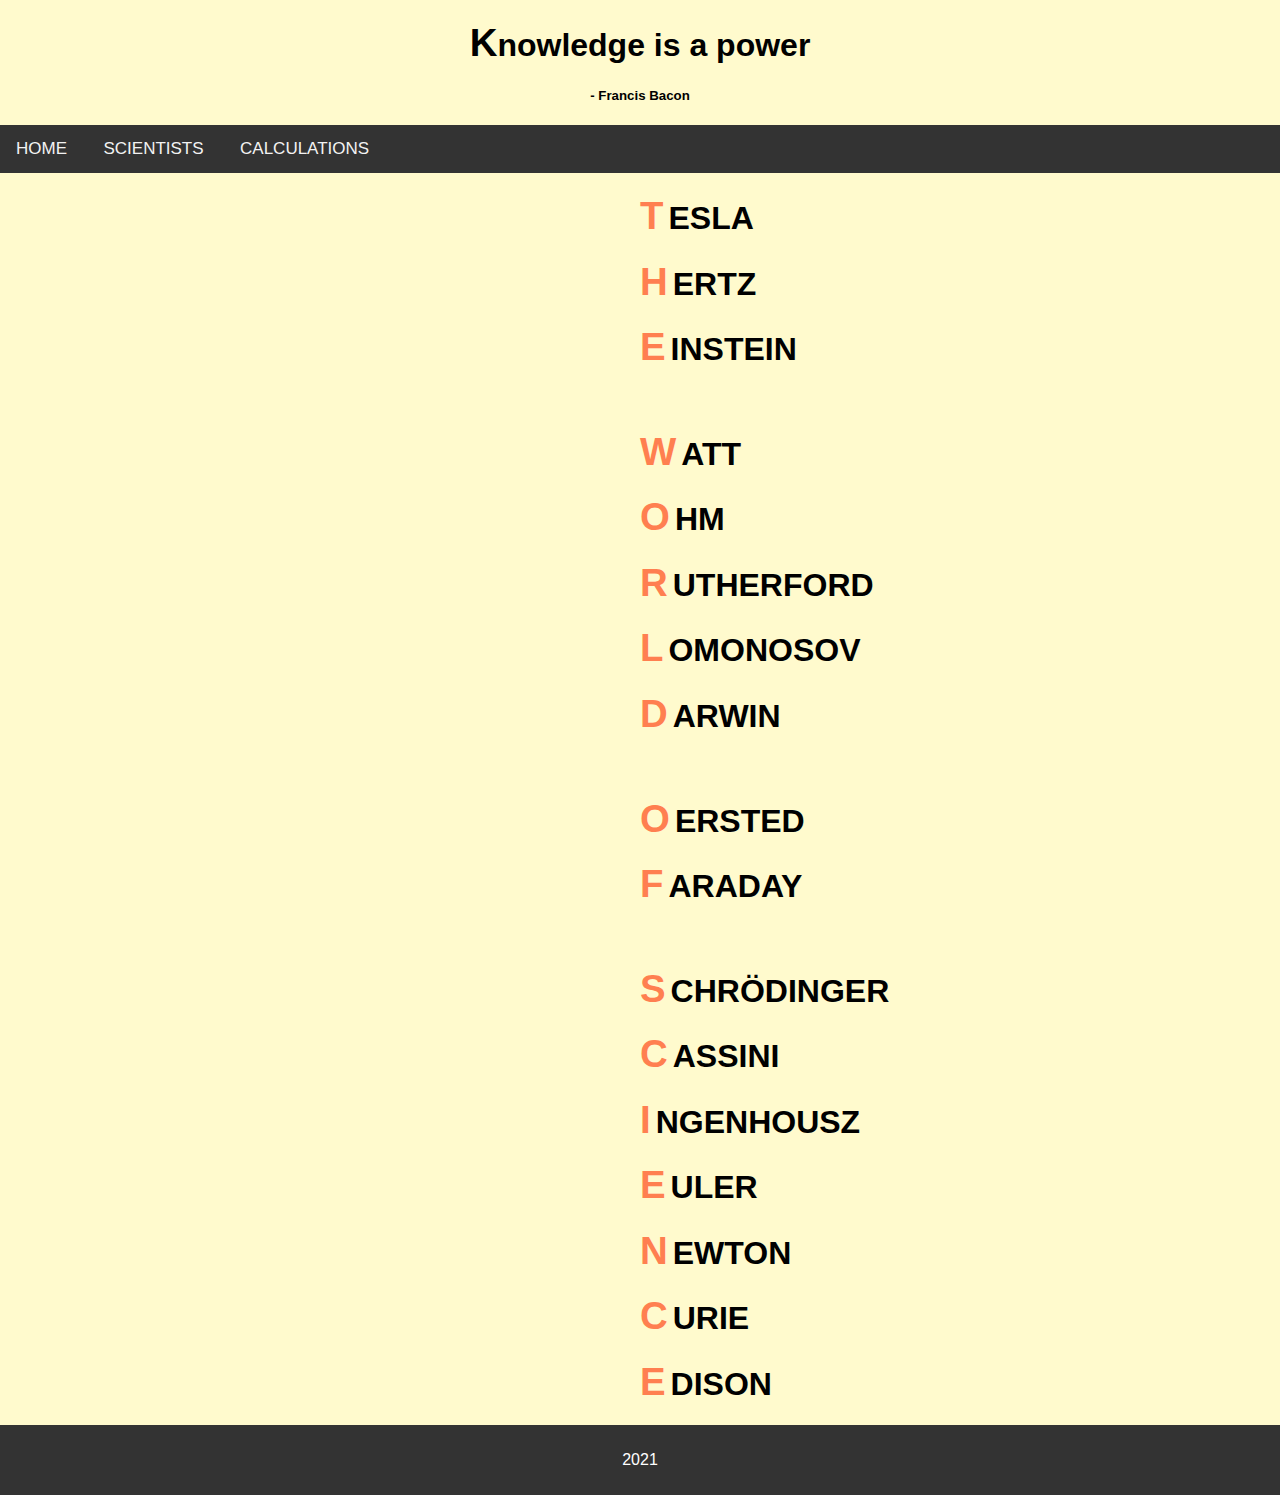
==== Projects/The world of science/index.html @ afb73f75 "The world of science - initial commit" ====
<!DOCTYPE html>
<html lang="en">

<head>
    <title>Home</title>
    <meta charset="utf-8">
    <meta name="viewport" content="width=device-width, initial-scale=1">
    <link rel="stylesheet" href="css/main.css">
    <link rel="stylesheet" href="css/index.css">
</head>

<body>
    <header>
        <blockquote>
            <h1>Knowledge is a power</h1>
            <h5>- Francis Bacon</h5>
        </blockquote>
    </header>
    <nav class="horizontal-nav">
        <a href="index.html">Home</a>
        <a href="html/scientists/schrödinger.html ">Scientists</a>
        <a href="html/calculations.html">Calculations</a>
    </nav>
    <main>
        <section>
            <h1>TESLA</h1>
            <h1>HERTZ</h1>
            <h1>EINSTEIN</h1>
            <br>
            <h1>WATT</h1>
            <h1>OHM</h1>
            <h1>RUTHERFORD</h1>
            <h1>LOMONOSOV</h1>
            <h1>DARWIN</h1>
            <br>
            <h1>OERSTED</h1>
            <h1>FARADAY</h1>
            <br>
            <h1>SCHRÖDINGER</h1>
            <h1>CASSINI</h1>
            <h1>INGENHOUSZ</h1>
            <h1>EULER</h1>
            <h1>NEWTON</h1>
            <h1>CURIE</h1>
            <h1>EDISON</h1>
        </section>
    </main>
    <footer>
        <p>2021</p>
    </footer>
</body>

</html>
---- Projects/The world of science/css/main.css ----
* {
    box-sizing: border-box;
}

html, body {
    height: 100%;
}

body {
    background-color: lemonchiffon;
    font-family: Arial, Helvetica, sans-serif;
    box-sizing: border-box;
    margin: 0;
}

.horizontal-nav {
    overflow: hidden;
    background-color: #333;
}

.horizontal-nav a {
    display: inline-block;
    color: #f2f2f2;
    text-align: center;
    padding: 14px 16px;
    text-decoration: none;
    text-transform: uppercase;
    font-size: 17px;
}

.horizontal-nav a:hover {
    background-color: #ddd;
    color: black;
}

main {
    margin: auto;
}

h1 {
    text-align: center;
}

h1::first-letter {
    font-size: larger;
}

h5 {
    text-align: center;
}

footer {
    width: 100%;
    text-align: center;
    background-color: #333;
    color: white;
    padding: 10px 12px;
}
---- Projects/The world of science/css/index.css ----
section {
    margin: auto;
    float: right;
    width: 50%;
}

footer {
    clear: both;
}

section h1 {
    text-align: left;
    text-transform: lowercase;
    text-transform: capitalize;
}

section h1::first-letter {
    letter-spacing: 5px;
    color: coral;
}
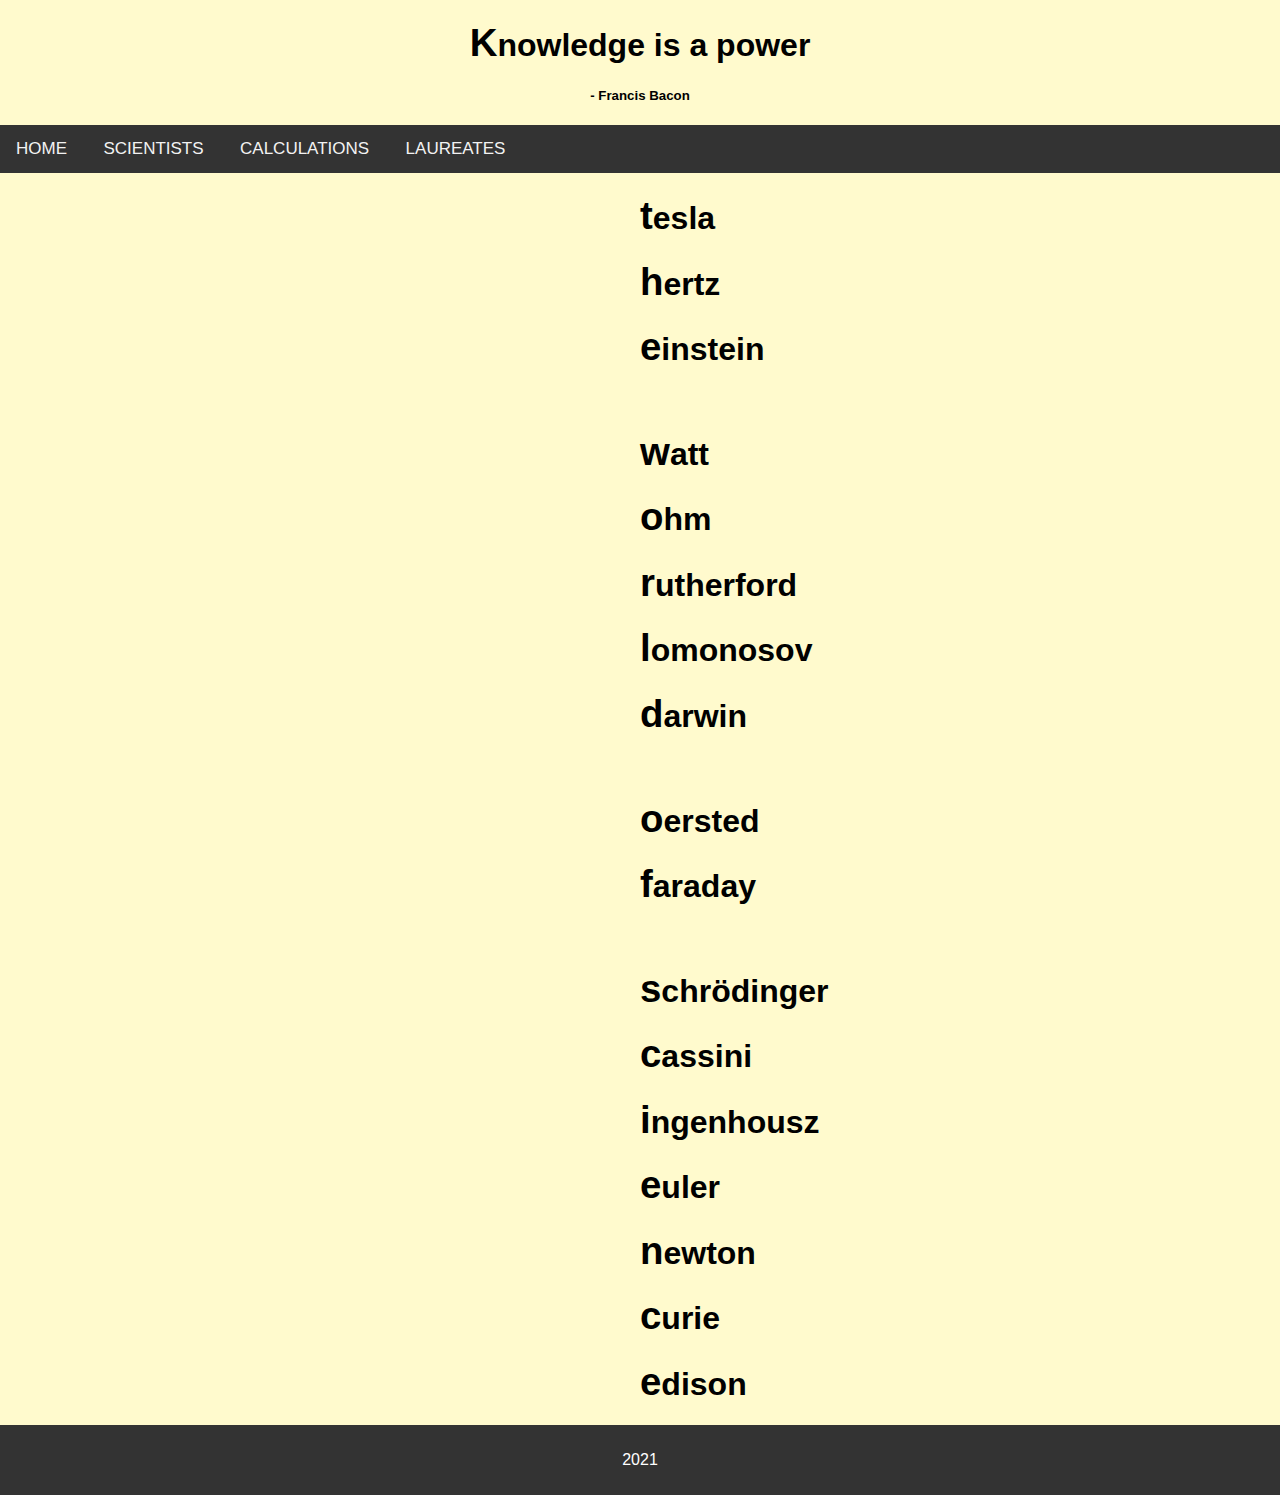
==== commit 40764269: "Second demo features" ====
--- a/Projects/The world of science/index.html
+++ b/Projects/The world of science/index.html
@@ -7,6 +7,7 @@
     <meta name="viewport" content="width=device-width, initial-scale=1">
     <link rel="stylesheet" href="css/main.css">
     <link rel="stylesheet" href="css/index.css">
+    <link rel="stylesheet" href="css/animation/index-animation.css">
 </head>
 
 <body>
@@ -20,29 +21,30 @@
         <a href="index.html">Home</a>
         <a href="html/scientists/schrödinger.html ">Scientists</a>
         <a href="html/calculations.html">Calculations</a>
+        <a href="html/nobel-laureates.html">Laureates</a>
     </nav>
     <main>
         <section>
-            <h1>TESLA</h1>
-            <h1>HERTZ</h1>
-            <h1>EINSTEIN</h1>
+            <h1><span>T</span>ESLA</h1>
+            <h1><span>H</span>ERTZ</h1>
+            <h1><span>E</span>INSTEIN</h1>
             <br>
-            <h1>WATT</h1>
-            <h1>OHM</h1>
-            <h1>RUTHERFORD</h1>
-            <h1>LOMONOSOV</h1>
-            <h1>DARWIN</h1>
+            <h1><span>W</span>ATT</h1>
+            <h1><span>O</span>HM</h1>
+            <h1><span>R</span>UTHERFORD</h1>
+            <h1><span>L</span>OMONOSOV</h1>
+            <h1><span>D</span>ARWIN</h1>
             <br>
-            <h1>OERSTED</h1>
-            <h1>FARADAY</h1>
+            <h1><span>O</span>ERSTED</h1>
+            <h1><span>F</span>ARADAY</h1>
             <br>
-            <h1>SCHRÖDINGER</h1>
-            <h1>CASSINI</h1>
-            <h1>INGENHOUSZ</h1>
-            <h1>EULER</h1>
-            <h1>NEWTON</h1>
-            <h1>CURIE</h1>
-            <h1>EDISON</h1>
+            <h1><span>S</span>CHRÖDINGER</h1>
+            <h1><span>C</span>ASSINI</h1>
+            <h1><span>I</span>NGENHOUSZ</h1>
+            <h1><span>E</span>ULER</h1>
+            <h1><span>N</span>EWTON</h1>
+            <h1><span>C</span>URIE</h1>
+            <h1><span>E</span>DISON</h1>
         </section>
     </main>
     <footer>
--- a/Projects/The world of science/css/main.css
+++ b/Projects/The world of science/css/main.css
@@ -35,6 +35,7 @@
 
 main {
     margin: auto;
+    min-height: 80%;
 }
 
 h1 {
--- a/Projects/The world of science/css/index.css
+++ b/Projects/The world of science/css/index.css
@@ -11,10 +11,4 @@
 section h1 {
     text-align: left;
     text-transform: lowercase;
-    text-transform: capitalize;
-}
-
-section h1::first-letter {
-    letter-spacing: 5px;
-    color: coral;
 }--- a/Projects/The world of science/css/animation/index-animation.css
+++ b/Projects/The world of science/css/animation/index-animation.css
@@ -0,0 +1,17 @@
+h1 span {
+    animation: first-letter-growing 5s forwards;
+    animation-delay: 3s;
+}
+
+@keyframes first-letter-growing {
+    from {
+        color: black;
+        font-size: 100%;
+        text-transform: capitalize;
+    }
+    to {
+        color: coral;
+        font-size: 200%;
+        text-transform: capitalize;
+    }
+}